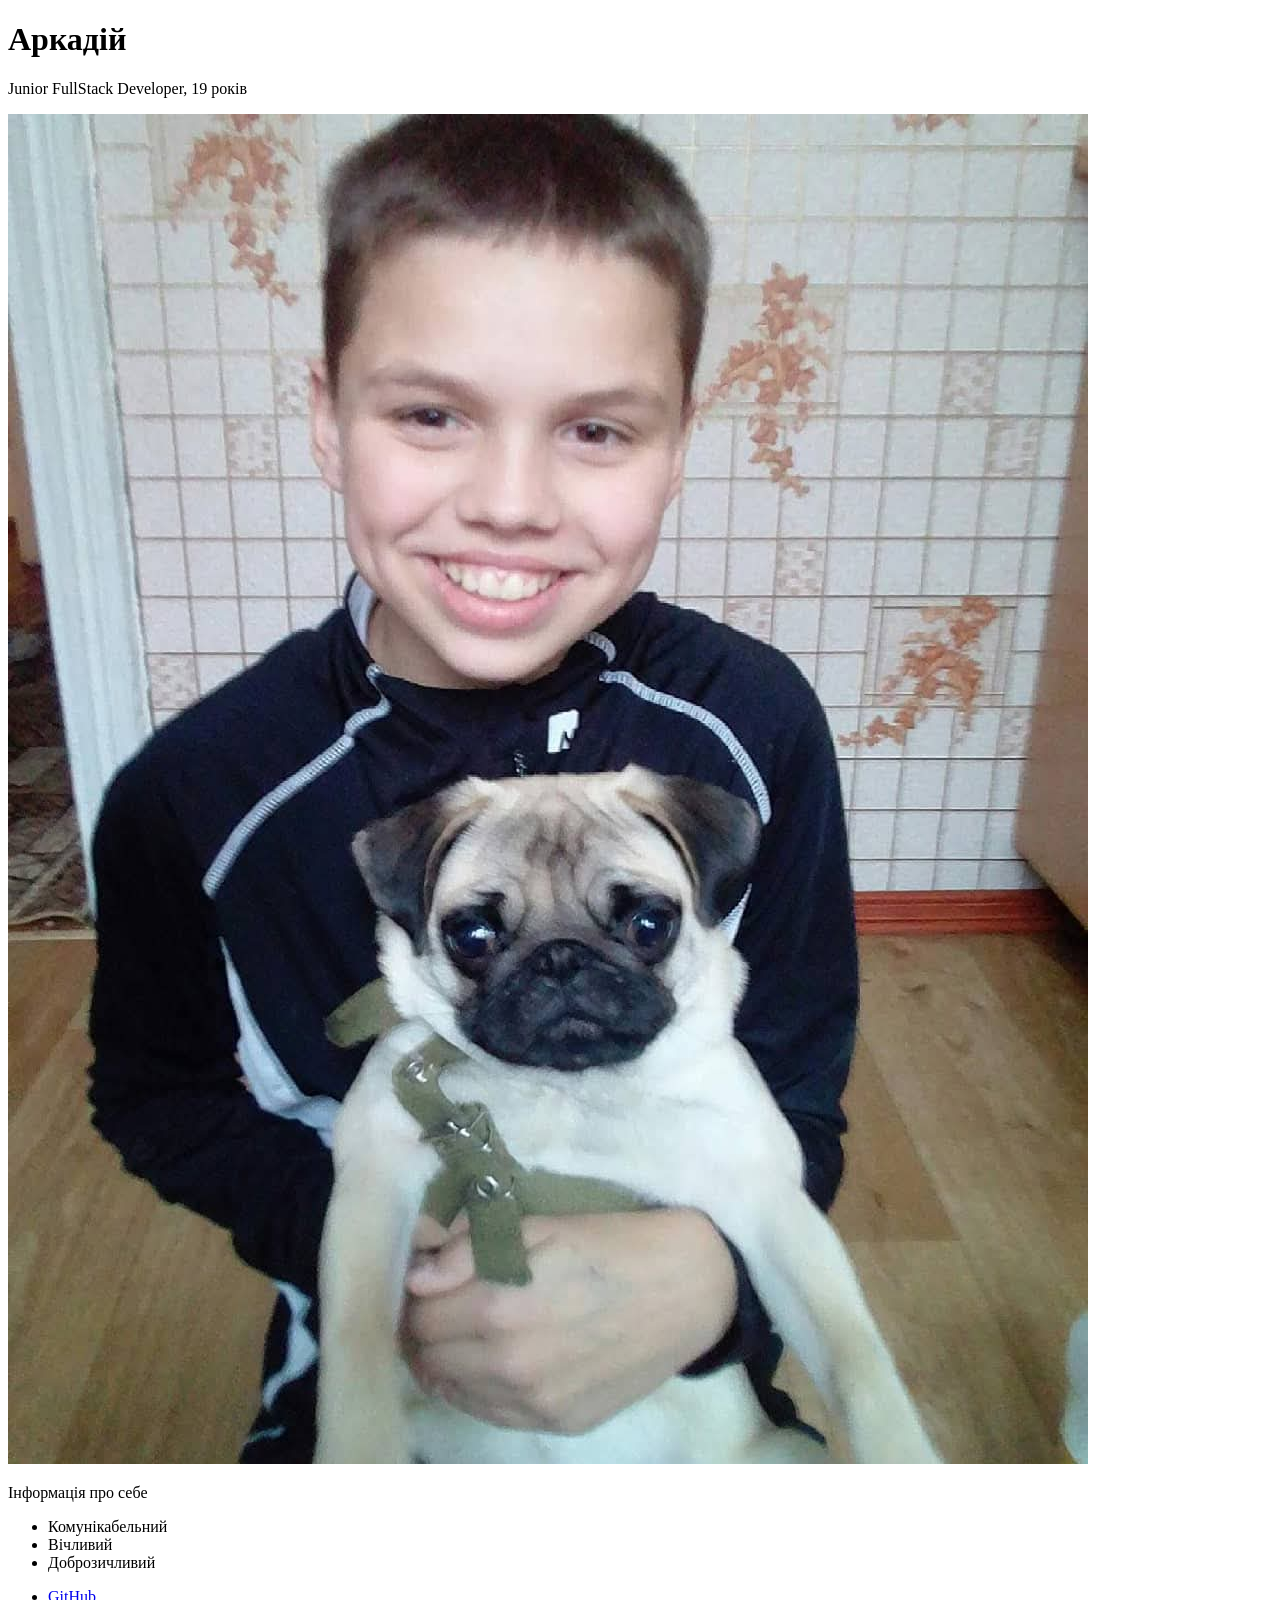
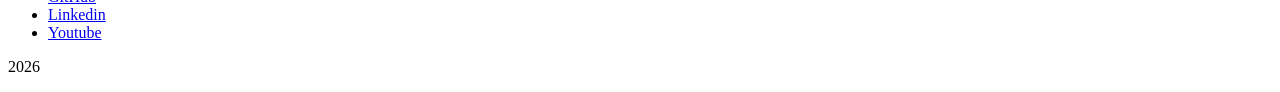
==== html-day-1/my-portfolio.html @ 5aa7deaf "Add Day 3 portfolio page" ====
<!doctype html>
<html lang="en">
  <head>
    <meta charset="UTF-8" />
    <meta name="viewport" content="width=device-width, initial-scale=1.0" />
    <title>Document</title>
  </head>
  <body>
    <header>
      <h1>Аркадій</h1>
      <p>Junior FullStack Developer, 19 років</p>
    </header>
    <main>
       <section1>
        <img src="/html-day-1/img/FB_IMG_1776285691946.jpg" alt="Моє фото">
        <p>Інформація про себе</p>
       </section> 
       <section2>
        <ul>
            <li>Комунікабельний</li>
            <li>Вічливий</li>
            <li>Доброзичливий</li>
        </ul>
       </section> 
       <section3>
        <ul>
            <li>
                <a href="https://github.com/">GitHub</a>
            </li>
            <li>
                <a href="https://www.linkedin.com/">Linkedin</a>
            </li>
            <li>
                <a href="https://www.youtube.com/">Youtube</a>
            </li>
        </ul>
       </section> 
    </main>
    <footer>
        <p>2026</p>
    </footer>
</body>
</html>
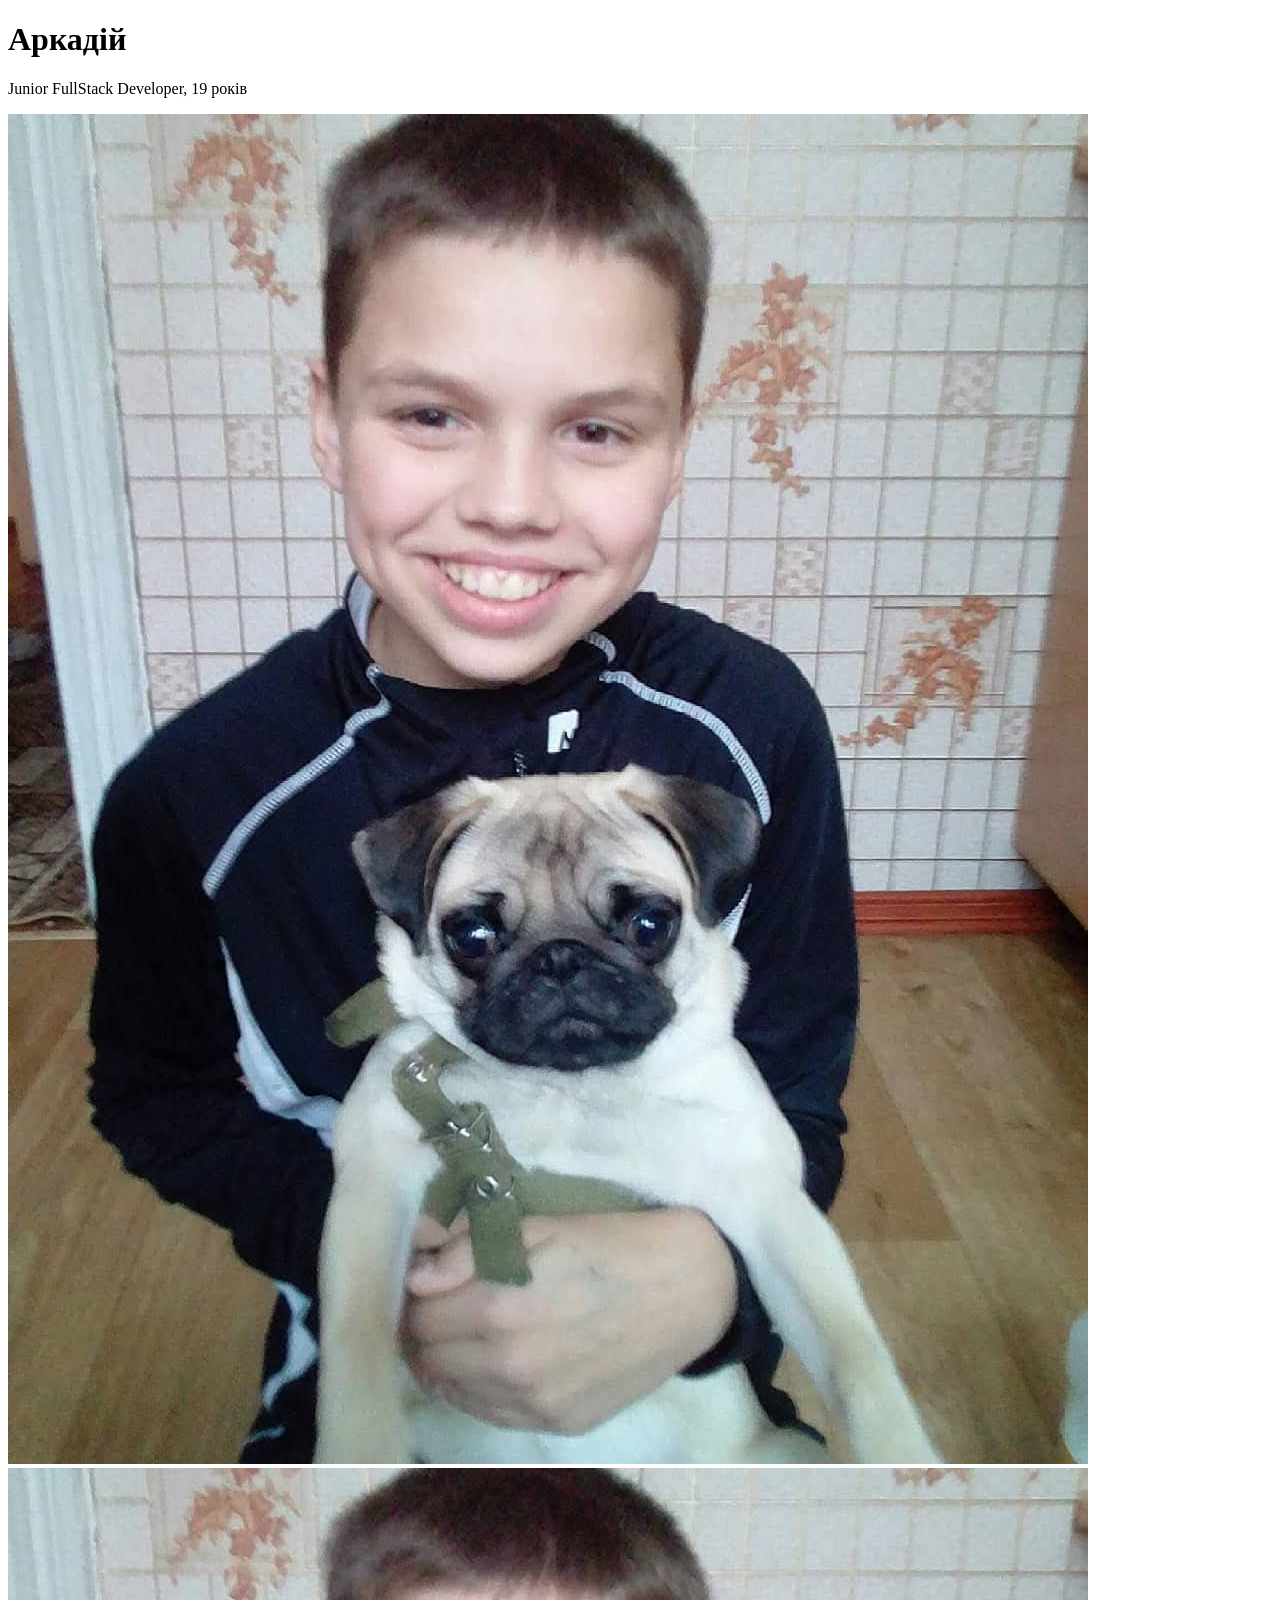
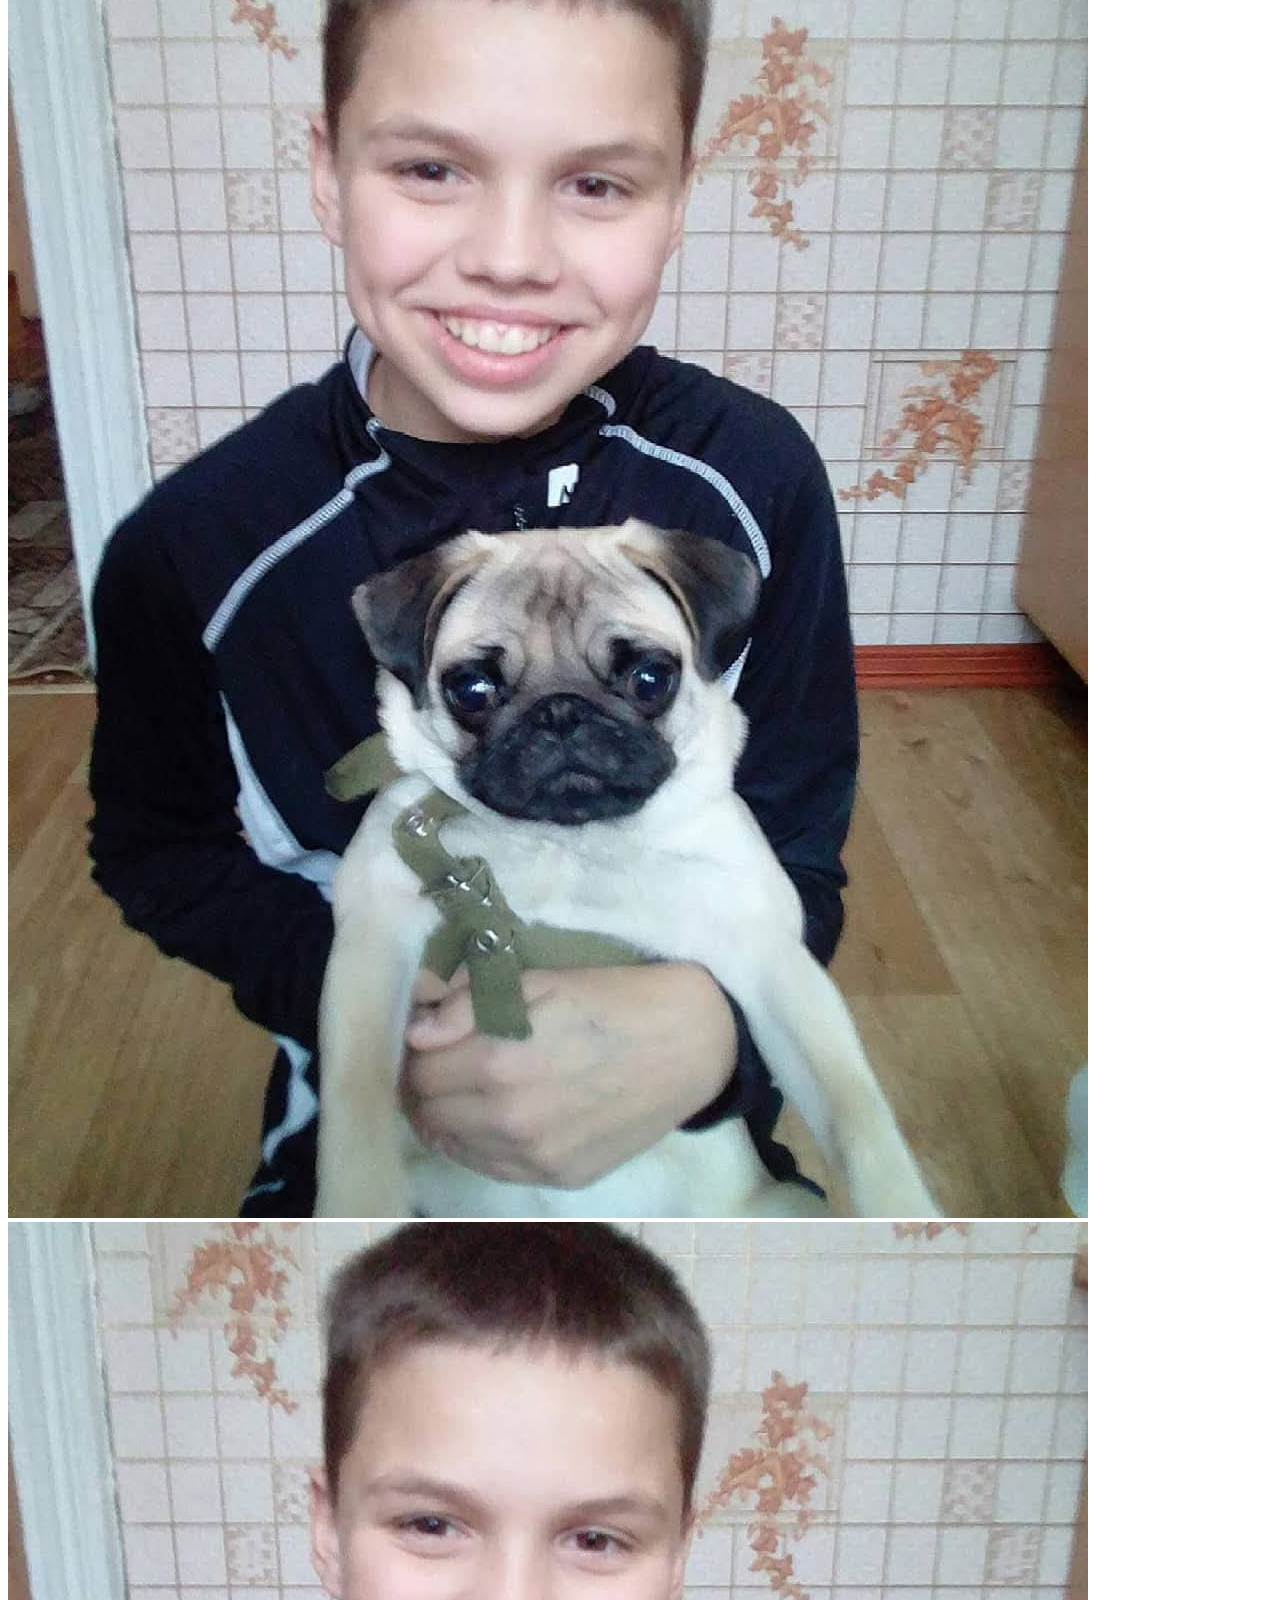
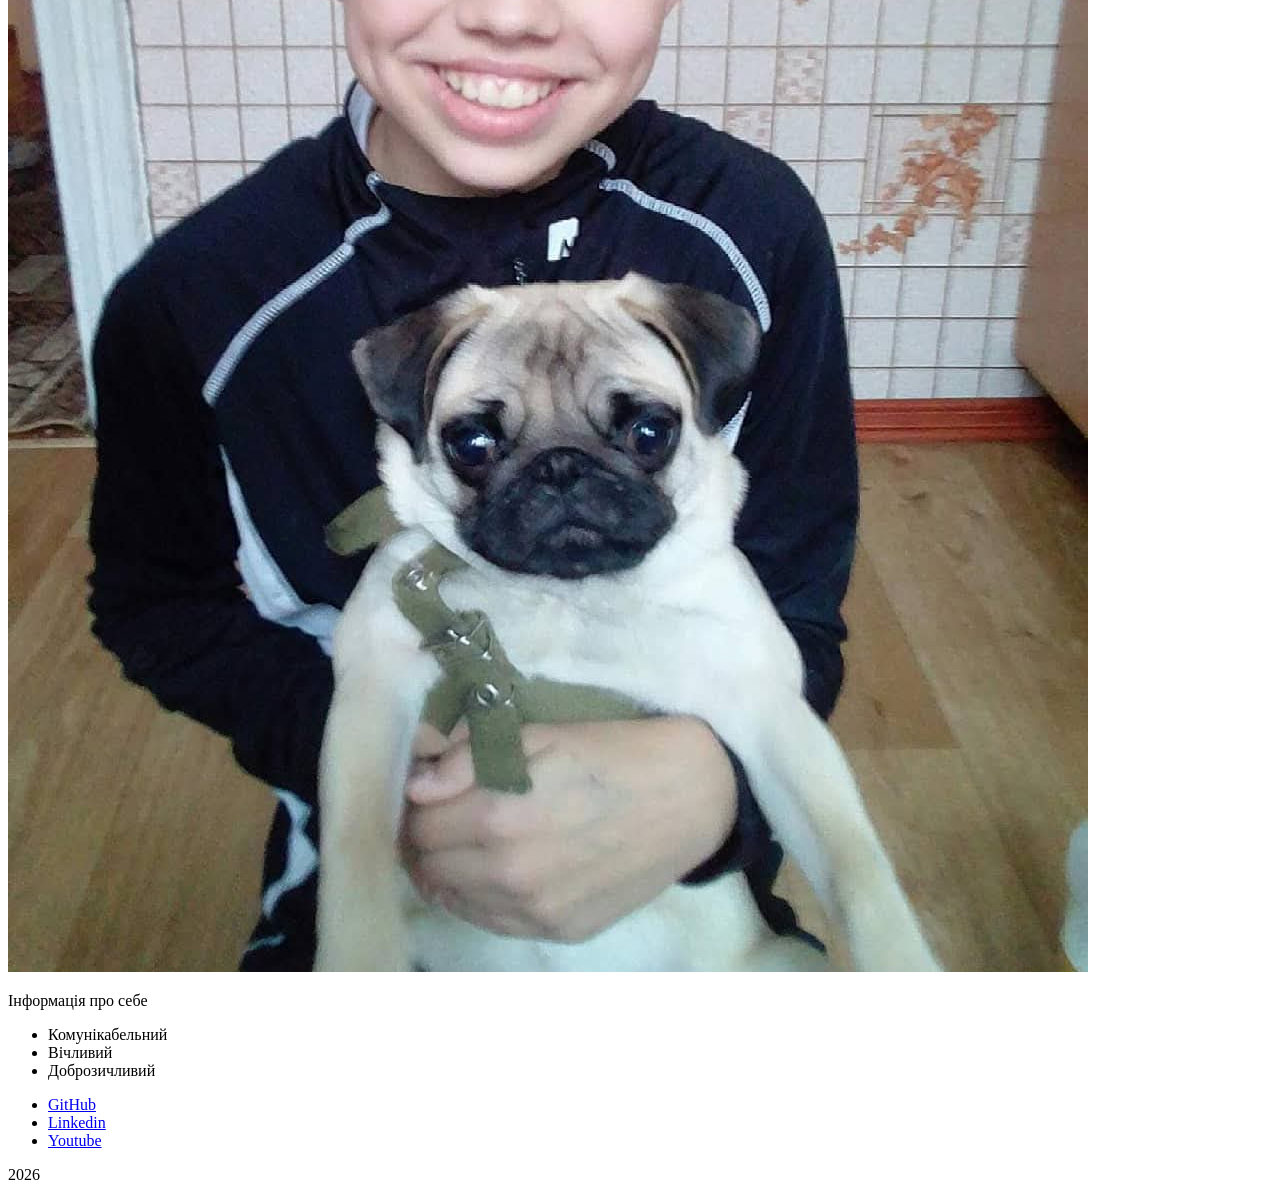
==== commit 0615de92: "Add first CSS styles" ====
--- a/html-day-1/my-portfolio.html
+++ b/html-day-1/my-portfolio.html
@@ -12,6 +12,8 @@
     </header>
     <main>
        <section1>
+        <img src="/html-day-1/img/3.jpg" alt="My Photo3">
+        <img src="/html-day-1/img/2.jpg" alt="My Photo2">
         <img src="/html-day-1/img/FB_IMG_1776285691946.jpg" alt="Моє фото">
         <p>Інформація про себе</p>
        </section> 
